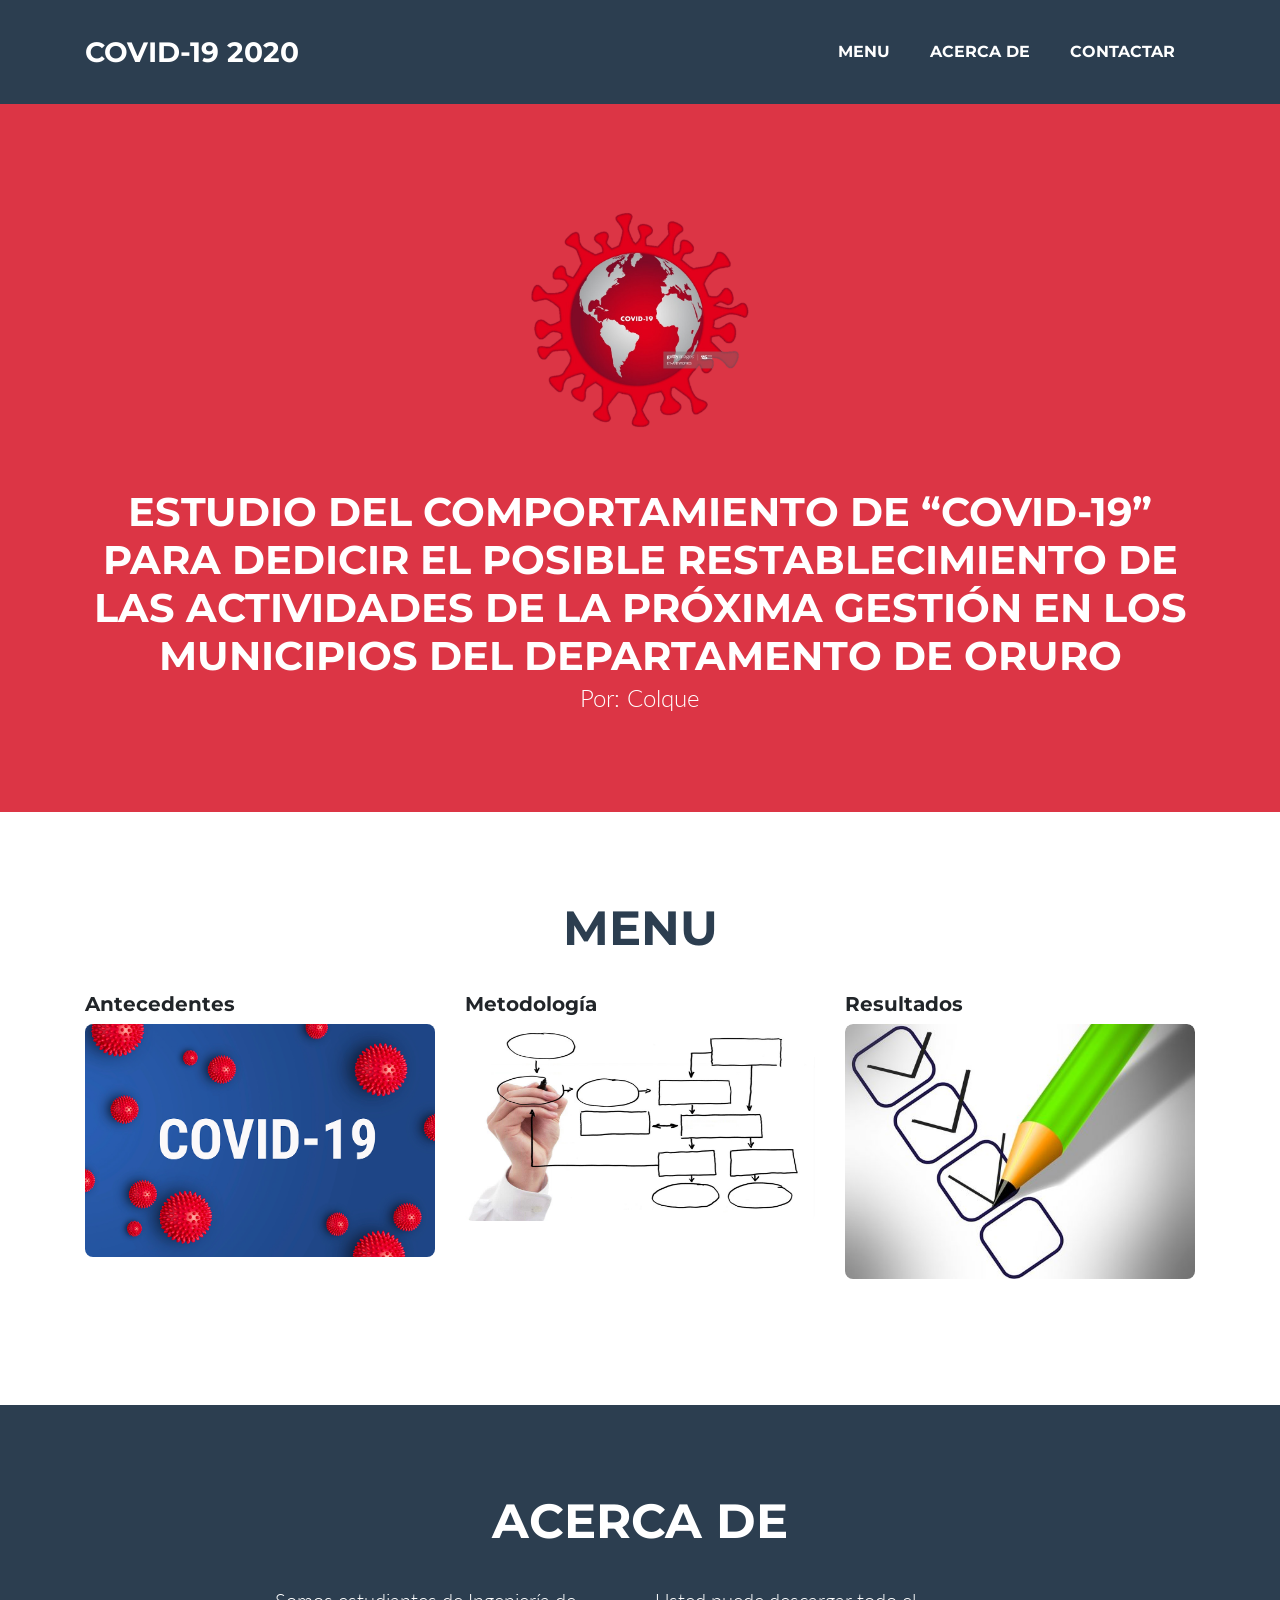
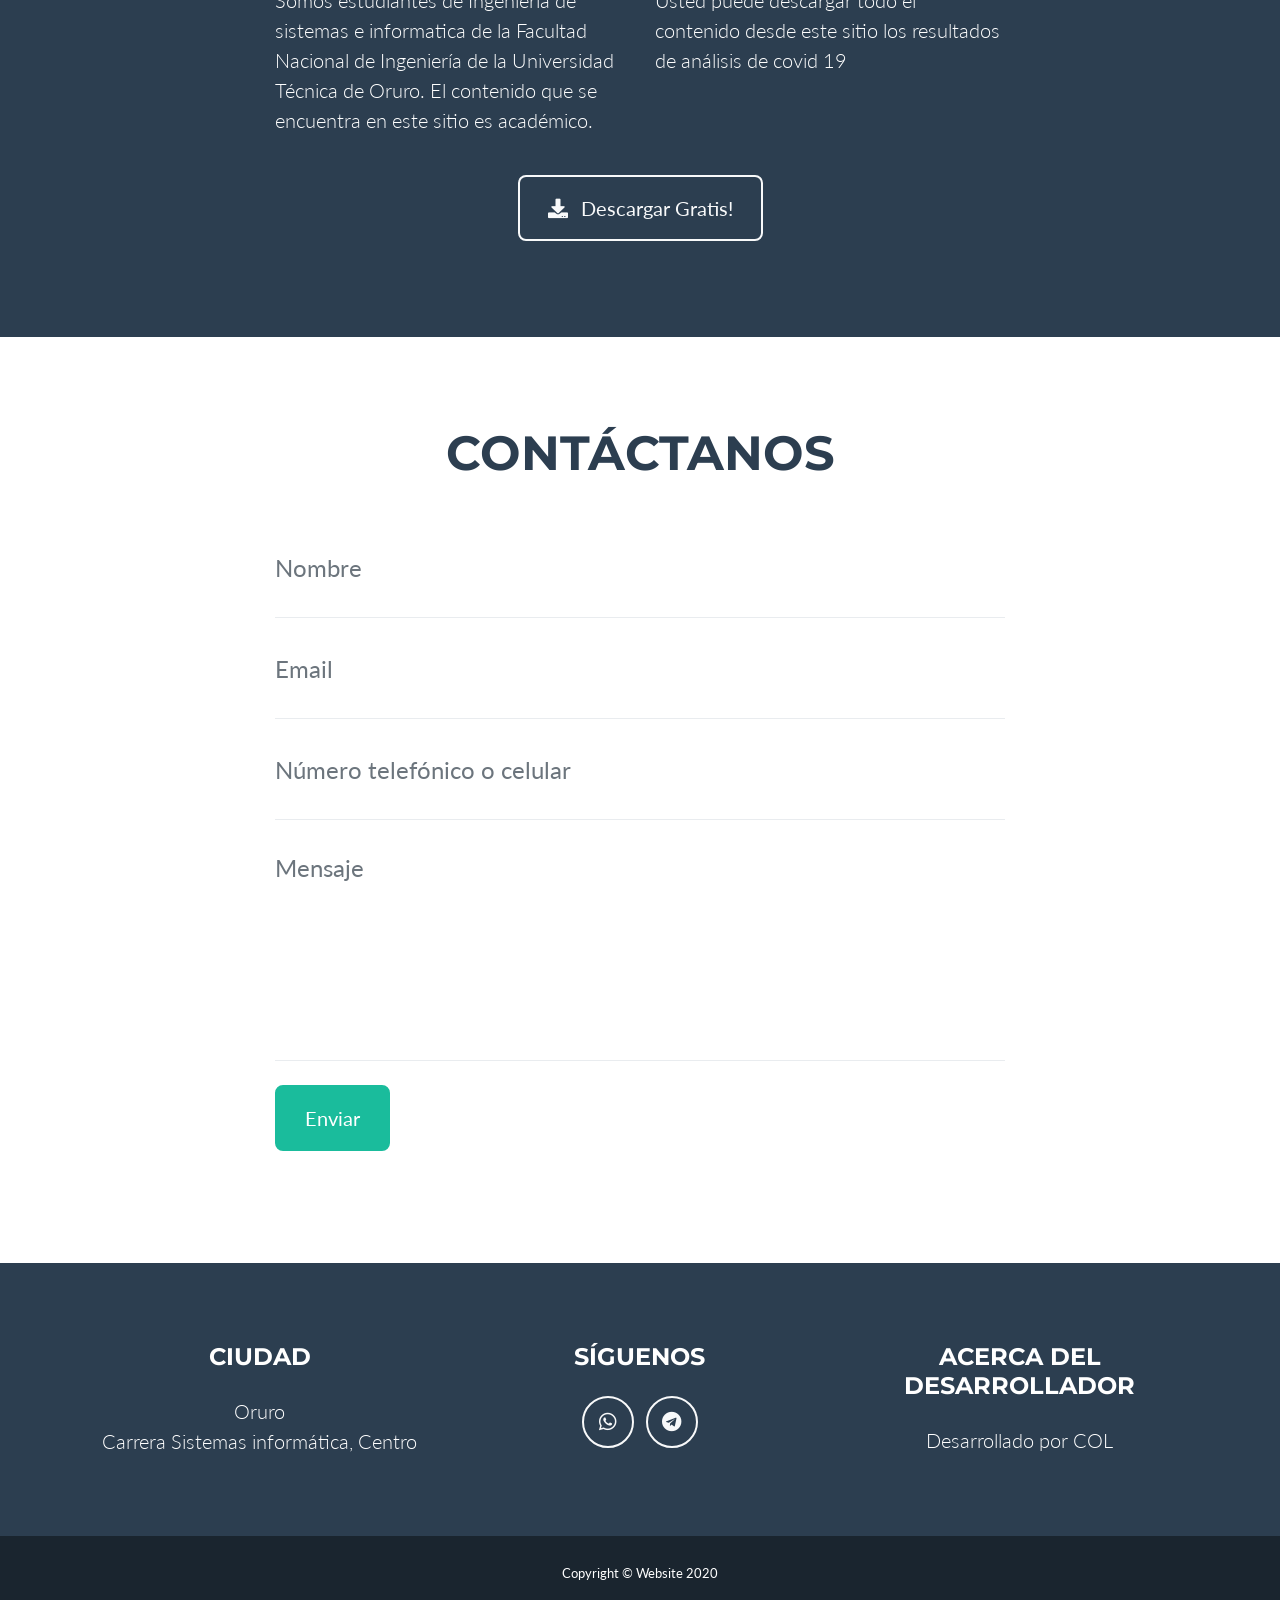
==== index.html @ bb44a1b5 "Mi pro" ====
<!DOCTYPE html>
<html lang="es">

<head>

  <meta charset="utf-8">
  <meta name="viewport" content="width=device-width, initial-scale=1, shrink-to-fit=no">
  <meta name="description" content="">
  <meta name="author" content="">

  <title>Analisis COVID-19</title>

  <!-- Custom fonts for this theme -->
  <link href="vendor/fontawesome-free/css/all.min.css" rel="stylesheet" type="text/css">
  <link href="https://fonts.googleapis.com/css?family=Montserrat:400,700" rel="stylesheet" type="text/css">
  <link href="https://fonts.googleapis.com/css?family=Lato:400,700,400italic,700italic" rel="stylesheet" type="text/css">

  <!-- Theme CSS -->
  <link href="css/freelancer.min.css" rel="stylesheet">

</head>

<body id="page-top">

  <!-- Navigation -->
  <nav class="navbar navbar-expand-lg bg-secondary text-uppercase fixed-top" id="mainNav">
    <div class="container">
      <a class="navbar-brand js-scroll-trigger" href="#page-top">Covid-19 2020</a>
      <button class="navbar-toggler navbar-toggler-right text-uppercase font-weight-bold bg-primary text-white rounded" type="button" data-toggle="collapse" data-target="#navbarResponsive" aria-controls="navbarResponsive" aria-expanded="false" aria-label="Toggle navigation">
        Menu
        <i class="fas fa-bars"></i>
      </button>
      <div class="collapse navbar-collapse" id="navbarResponsive">
        <ul class="navbar-nav ml-auto">
          <li class="nav-item mx-0 mx-lg-1">
            <a class="nav-link py-3 px-0 px-lg-3 rounded js-scroll-trigger" href="#portfolio">Menu</a>
          </li>
          <li class="nav-item mx-0 mx-lg-1">
            <a class="nav-link py-3 px-0 px-lg-3 rounded js-scroll-trigger" href="#about">Acerca de</a>
          </li>
          <li class="nav-item mx-0 mx-lg-1">
            <a class="nav-link py-3 px-0 px-lg-3 rounded js-scroll-trigger" href="#contact">Contactar</a>
          </li>
        </ul>
      </div>
    </div>
  </nav>

  <!-- Masthead -->
  <header class="masthead bg-danger text-white text-center">
    <div class="container d-flex align-items-center flex-column">

      <!-- Masthead Avatar Image -->
      <img class="masthead-avatar mb-5" src="img/covid.png" alt="">

      <!-- Masthead Heading -->
      <h1 class=" text-uppercase mb-0">ESTUDIO DEL COMPORTAMIENTO DE “COVID-19” PARA DEDICIR EL POSIBLE RESTABLECIMIENTO DE LAS ACTIVIDADES DE LA PRÓXIMA GESTIÓN EN LOS MUNICIPIOS DEL DEPARTAMENTO DE ORURO</h1>

      <!-- Icon Divider
      <div class="divider-custom divider-light">
        <div class="divider-custom-line"></div>
        <div class="divider-custom-icon">
          <i class="fas fa-star"></i>
        </div>
        <div class="divider-custom-line"></div>
      </div> -->

      <!-- Masthead Subheading -->
      <p class="masthead-subheading font-weight-light mb-0">Por: Colque</p>

    </div>
  </header>

  <!-- Portfolio Section -->
  <section class="page-section portfolio" id="portfolio">
    <div class="container">

      <!-- Portfolio Section Heading -->
      <h5 class="page-section-heading text-center text-uppercase text-secondary mb-0">Menu</h5>

      <!-- Icon Divider -->
      <div class="divider-custom">

      </div>

      <!-- Portfolio Grid Items -->
      <div class="row">

        <!-- Portfolio Item 1 -->
        <div class="col-md-6 col-lg-4"><h5>Antecedentes</h5>
          <a class="portfolio-item mx-auto" href="antecedentes.html">
            <div class="portfolio-item-caption d-flex align-items-center justify-content-center h-100 w-100">
              <div class="portfolio-item-caption-content text-center text-white">
                <i class="fas fa-unlock-alt fa-3x"></i>
              </div>
            </div>
            <img class="img-fluid" src="img/covidmenu.jpg" alt="">

          </a>
        </div>

        <!-- Portfolio Item 2 -->
        <div class="col-md-6 col-lg-4"><h5>Metodología</h5>
          <a class="portfolio-item mx-auto" href="metodologia.html">
            <div class="portfolio-item-caption d-flex align-items-center justify-content-center h-100 w-100">
              <div class="portfolio-item-caption-content text-center text-white">
                <i class="fas fa-unlock-alt fa-3x"></i>
              </div>
            </div>
            <img class="img-fluid" src="img/metomenu.jpg" alt="">
          </a>
        </div>

        <!-- Portfolio Item 3 -->
        <div class="col-md-6 col-lg-4"><h5>Resultados</h5>
          <a class="portfolio-item mx-auto" href="resultados.html">
            <div class="portfolio-item mx-auto" data-toggle="modal" data-target="#portfolioModal3">
              <div class="portfolio-item-caption d-flex align-items-center justify-content-center h-100 w-100">
                <div class="portfolio-item-caption-content text-center text-white">
                  <i class="fas fa-unlock-alt fa-3x"></i>
                </div>
              </div>
              <img class="img-fluid" src="img/resulmenu.jpg" alt="">
            </div>
          </a>
        </div>

        

      </div>
      <!-- /.row -->

    </div>
  </section>

  <!-- About Section -->
  <section class="page-section bg-secondary text-white mb-0" id="about">
    <div class="container">

      <!-- About Section Heading -->
      <h2 class="page-section-heading text-center text-uppercase text-white">Acerca de</h2>

      <!-- Icon Divider -->
      <div class="divider-custom divider-light">

      </div>

      <!-- About Section Content -->
      <div class="row">
        <div class="col-lg-4 ml-auto">
          <p class="lead">Somos estudiantes de Ingeniería de sistemas e informatica de la Facultad Nacional de Ingeniería de la Universidad Técnica de Oruro. El contenido que se encuentra en este sitio es académico.</p>
        </div>
        <div class="col-lg-4 mr-auto">
          <p class="lead">Usted puede descargar todo el contenido desde este sitio los resultados de análisis de covid 19</p>
        </div>
      </div>

      <!-- About Section Button -->
      <div class="text-center mt-4">
        <a class="btn btn-xl btn-outline-light" href="docs/doc.pdf">
          <i class="fas fa-download mr-2"></i>
          Descargar Gratis!
        </a>
      </div>

    </div>
  </section>

  <!-- Contact Section -->
  <section class="page-section" id="contact">
    <div class="container">

      <!-- Contact Section Heading -->
      <h2 class="page-section-heading text-center text-uppercase text-secondary mb-0">Contáctanos</h2>

      <!-- Icon Divider -->
      <div class="divider-custom">

      </div>

      <!-- Contact Section Form -->
      <div class="row">
        <div class="col-lg-8 mx-auto">
          <!-- To configure the contact form email address, go to mail/contact_me.php and update the email address in the PHP file on line 19. -->
          <form name="sentMessage" id="contactForm" novalidate="novalidate">
            <div class="control-group">
              <div class="form-group floating-label-form-group controls mb-0 pb-2">
                <label>Nombre</label>
                <input class="form-control" id="name" type="text" placeholder="Nombre" required="required" data-validation-required-message="Please enter your name.">
                <p class="help-block text-danger"></p>
              </div>
            </div>
            <div class="control-group">
              <div class="form-group floating-label-form-group controls mb-0 pb-2">
                <label>Email </label>
                <input class="form-control" id="email" type="email" placeholder="Email" required="required" data-validation-required-message="Please enter your email address.">
                <p class="help-block text-danger"></p>
              </div>
            </div>
            <div class="control-group">
              <div class="form-group floating-label-form-group controls mb-0 pb-2">
                <label>Número telefónico o celular</label>
                <input class="form-control" id="phone" type="tel" placeholder="Número telefónico o celular" required="required" data-validation-required-message="Please enter your phone number.">
                <p class="help-block text-danger"></p>
              </div>
            </div>
            <div class="control-group">
              <div class="form-group floating-label-form-group controls mb-0 pb-2">
                <label>Mensaje</label>
                <textarea class="form-control" id="message" rows="5" placeholder="Mensaje" required="required" data-validation-required-message="Please enter a message."></textarea>
                <p class="help-block text-danger"></p>
              </div>
            </div>
            <br>
            <div id="success"></div>
            <div class="form-group">
              <button type="submit" class="btn btn-primary btn-xl" id="sendMessageButton">Enviar</button>
            </div>
          </form>
        </div>
      </div>

    </div>
  </section>

  <!-- Footer -->
  <footer class="footer text-center">
    <div class="container">
      <div class="row">

        <!-- Footer Location -->
        <div class="col-lg-4 mb-5 mb-lg-0">
          <h4 class="text-uppercase mb-4">Ciudad</h4>
          <p class="lead mb-0">Oruro
            <br>Carrera Sistemas informática, Centro</p>
        </div>

        <!-- Footer Social Icons -->
        <div class="col-lg-4 mb-5 mb-lg-0">
          <h4 class="text-uppercase mb-4">Síguenos</h4>
          <a class="btn btn-outline-light btn-social mx-1" href="">
            <i class="fab fa-fw fa-whatsapp"></i>
          </a>
          <a class="btn btn-outline-light btn-social mx-1" href="">
            <i class="fab fa-fw fa-telegram"></i>
          </a>
        </div>

        <!-- Footer About Text -->
        <div class="col-lg-4">
          <h4 class="text-uppercase mb-4">Acerca del desarrollador</h4>
          <p class="lead mb-0">Desarrollado por COL
        </div>

      </div>
    </div>
  </footer>

  <!-- Copyright Section -->
  <section class="copyright py-4 text-center text-white">
    <div class="container">
      <small>Copyright &copy; Website 2020</small>
    </div>
  </section>

  <!-- Scroll to Top Button (Only visible on small and extra-small screen sizes) -->
  <div class="scroll-to-top d-lg-none position-fixed ">
    <a class="js-scroll-trigger d-block text-center text-white rounded" href="#page-top">
      <i class="fa fa-chevron-up"></i>
    </a>
  </div>

  

  <!-- Bootstrap core JavaScript -->
  <script src="vendor/jquery/jquery.min.js"></script>
  <script src="vendor/bootstrap/js/bootstrap.bundle.min.js"></script>

  <!-- Plugin JavaScript -->
  <script src="vendor/jquery-easing/jquery.easing.min.js"></script>

  <!-- Contact Form JavaScript -->
  <script src="js/jqBootstrapValidation.js"></script>
  <script src="js/contact_me.js"></script>

  <!-- Custom scripts for this template -->
  <script src="js/freelancer.min.js"></script>
  <script>

  </script>
</body>

</html>
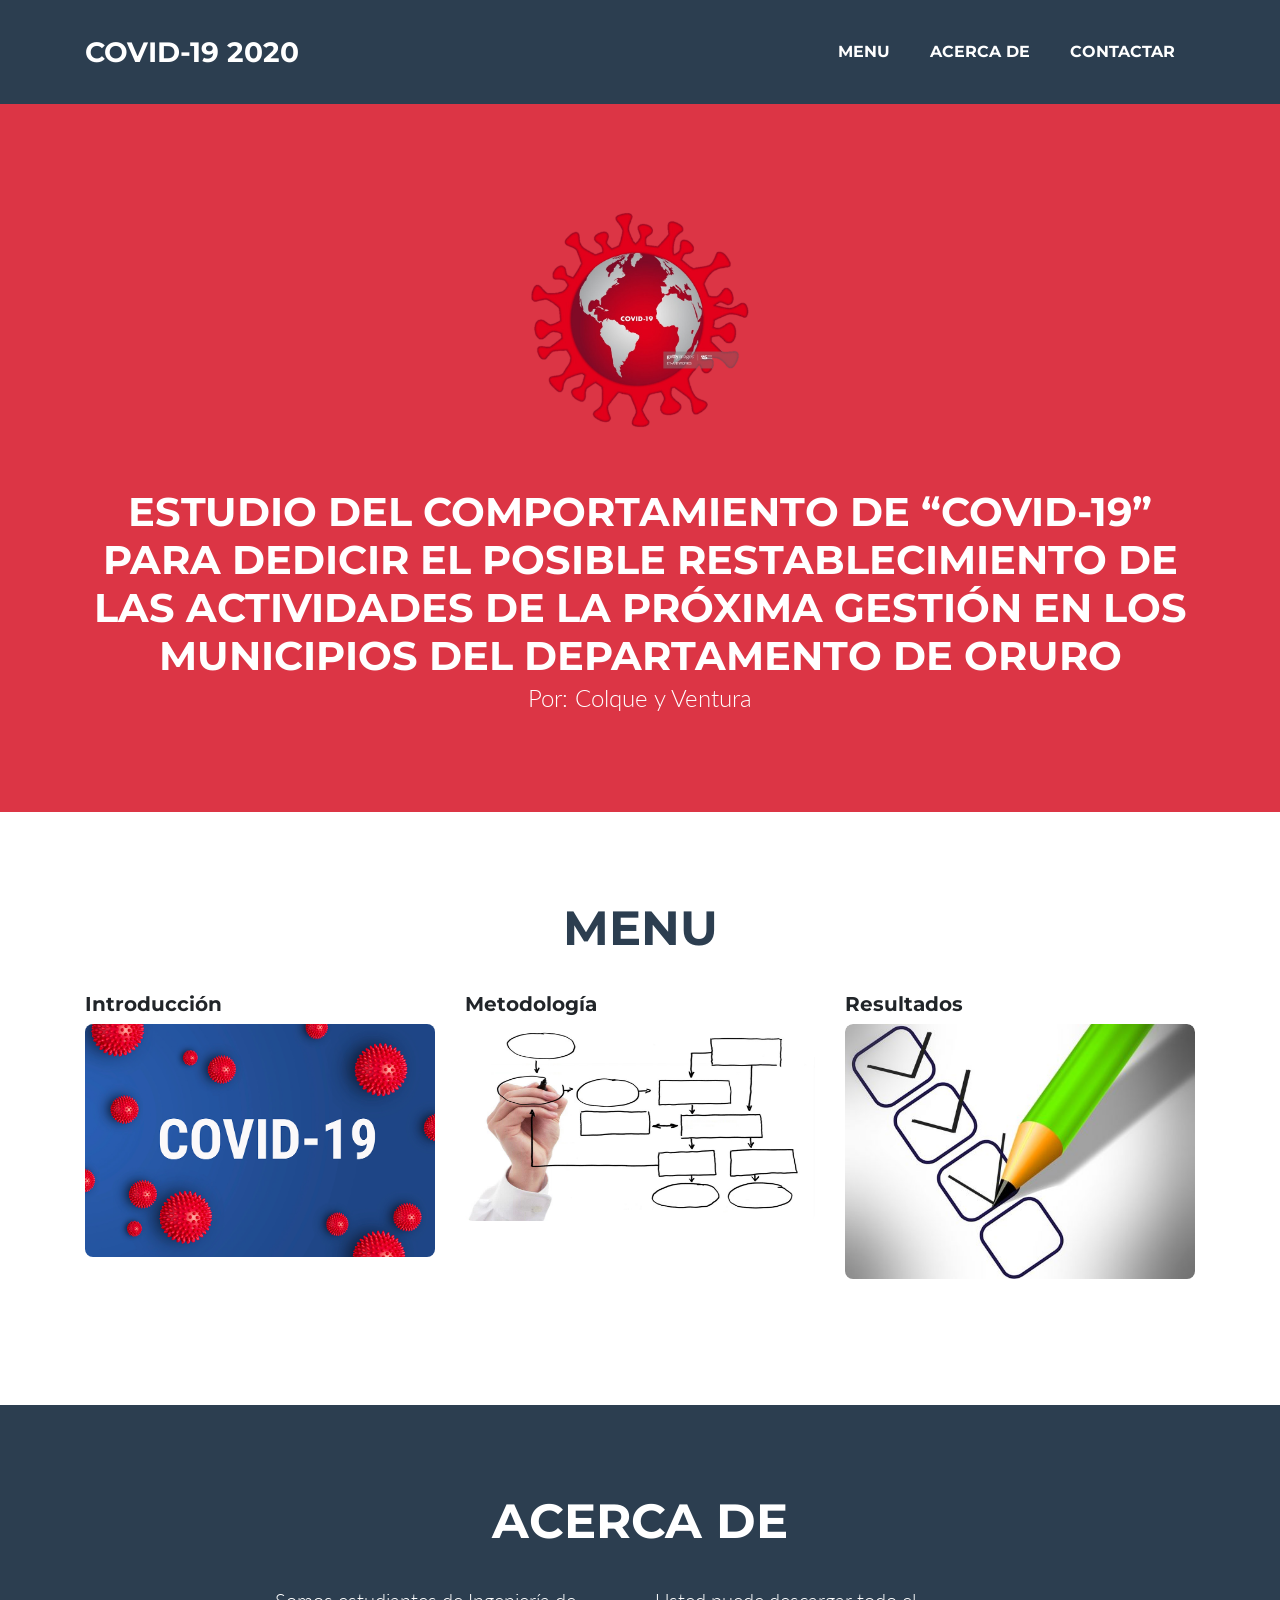
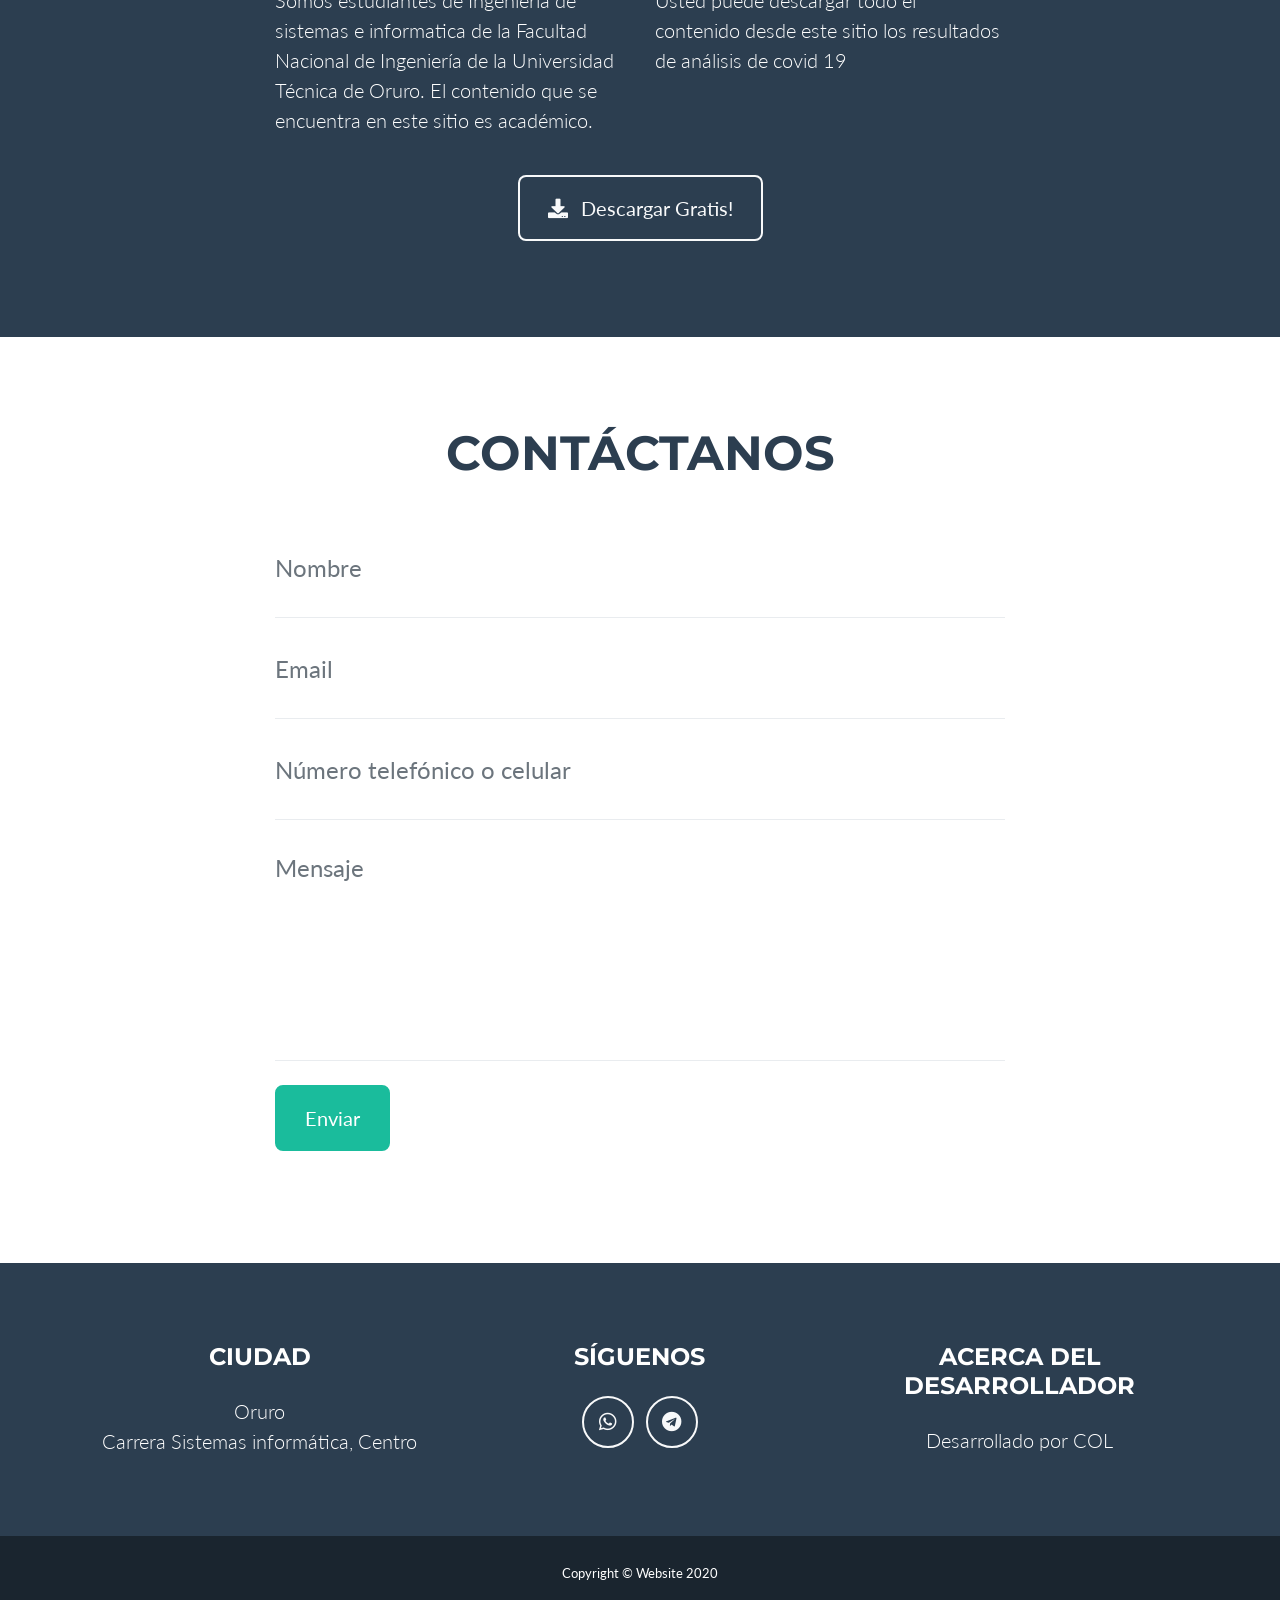
==== commit 6f666bd5: "Mi 2do com" ====
--- a/index.html
+++ b/index.html
@@ -66,7 +66,7 @@
       </div> -->
 
       <!-- Masthead Subheading -->
-      <p class="masthead-subheading font-weight-light mb-0">Por: Colque</p>
+      <p class="masthead-subheading font-weight-light mb-0">Por: Colque y Ventura</p>
 
     </div>
   </header>
@@ -87,7 +87,7 @@
       <div class="row">
 
         <!-- Portfolio Item 1 -->
-        <div class="col-md-6 col-lg-4"><h5>Antecedentes</h5>
+        <div class="col-md-6 col-lg-4"><h5>Introducción</h5>
           <a class="portfolio-item mx-auto" href="antecedentes.html">
             <div class="portfolio-item-caption d-flex align-items-center justify-content-center h-100 w-100">
               <div class="portfolio-item-caption-content text-center text-white">
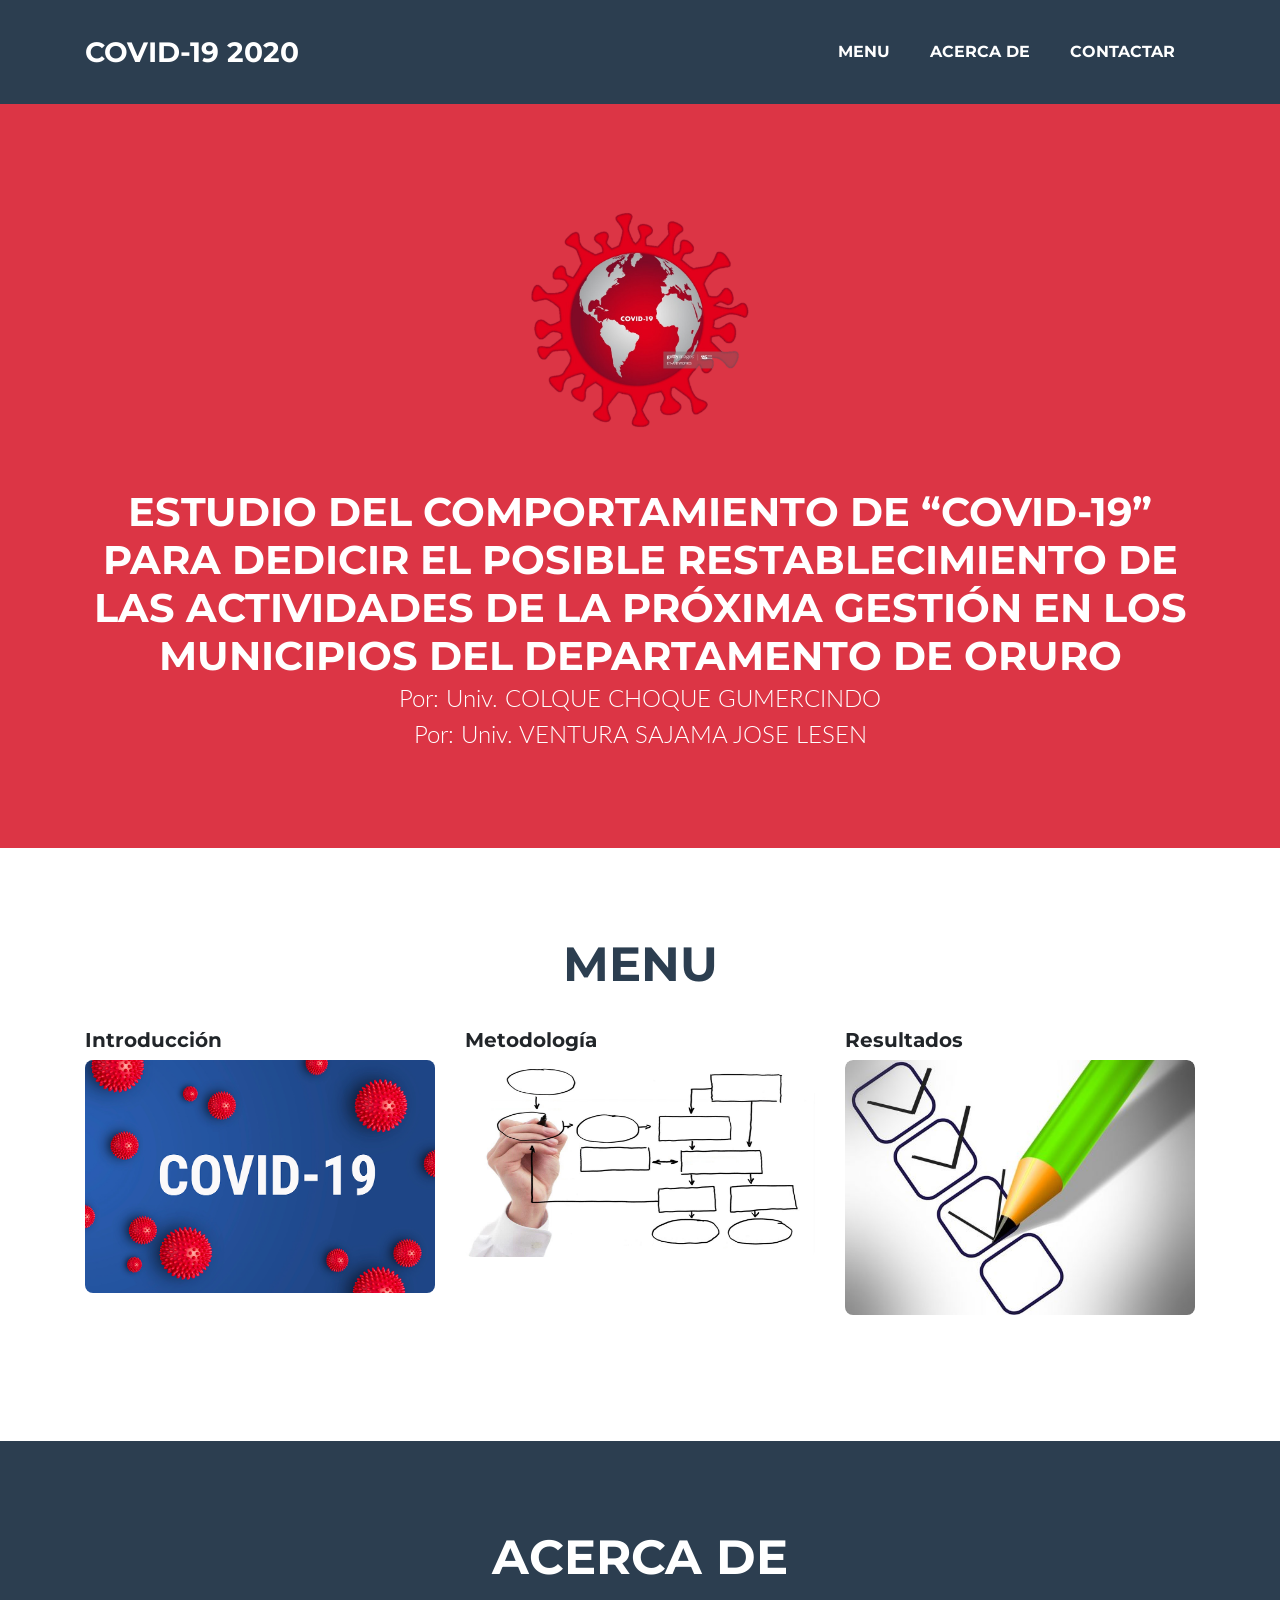
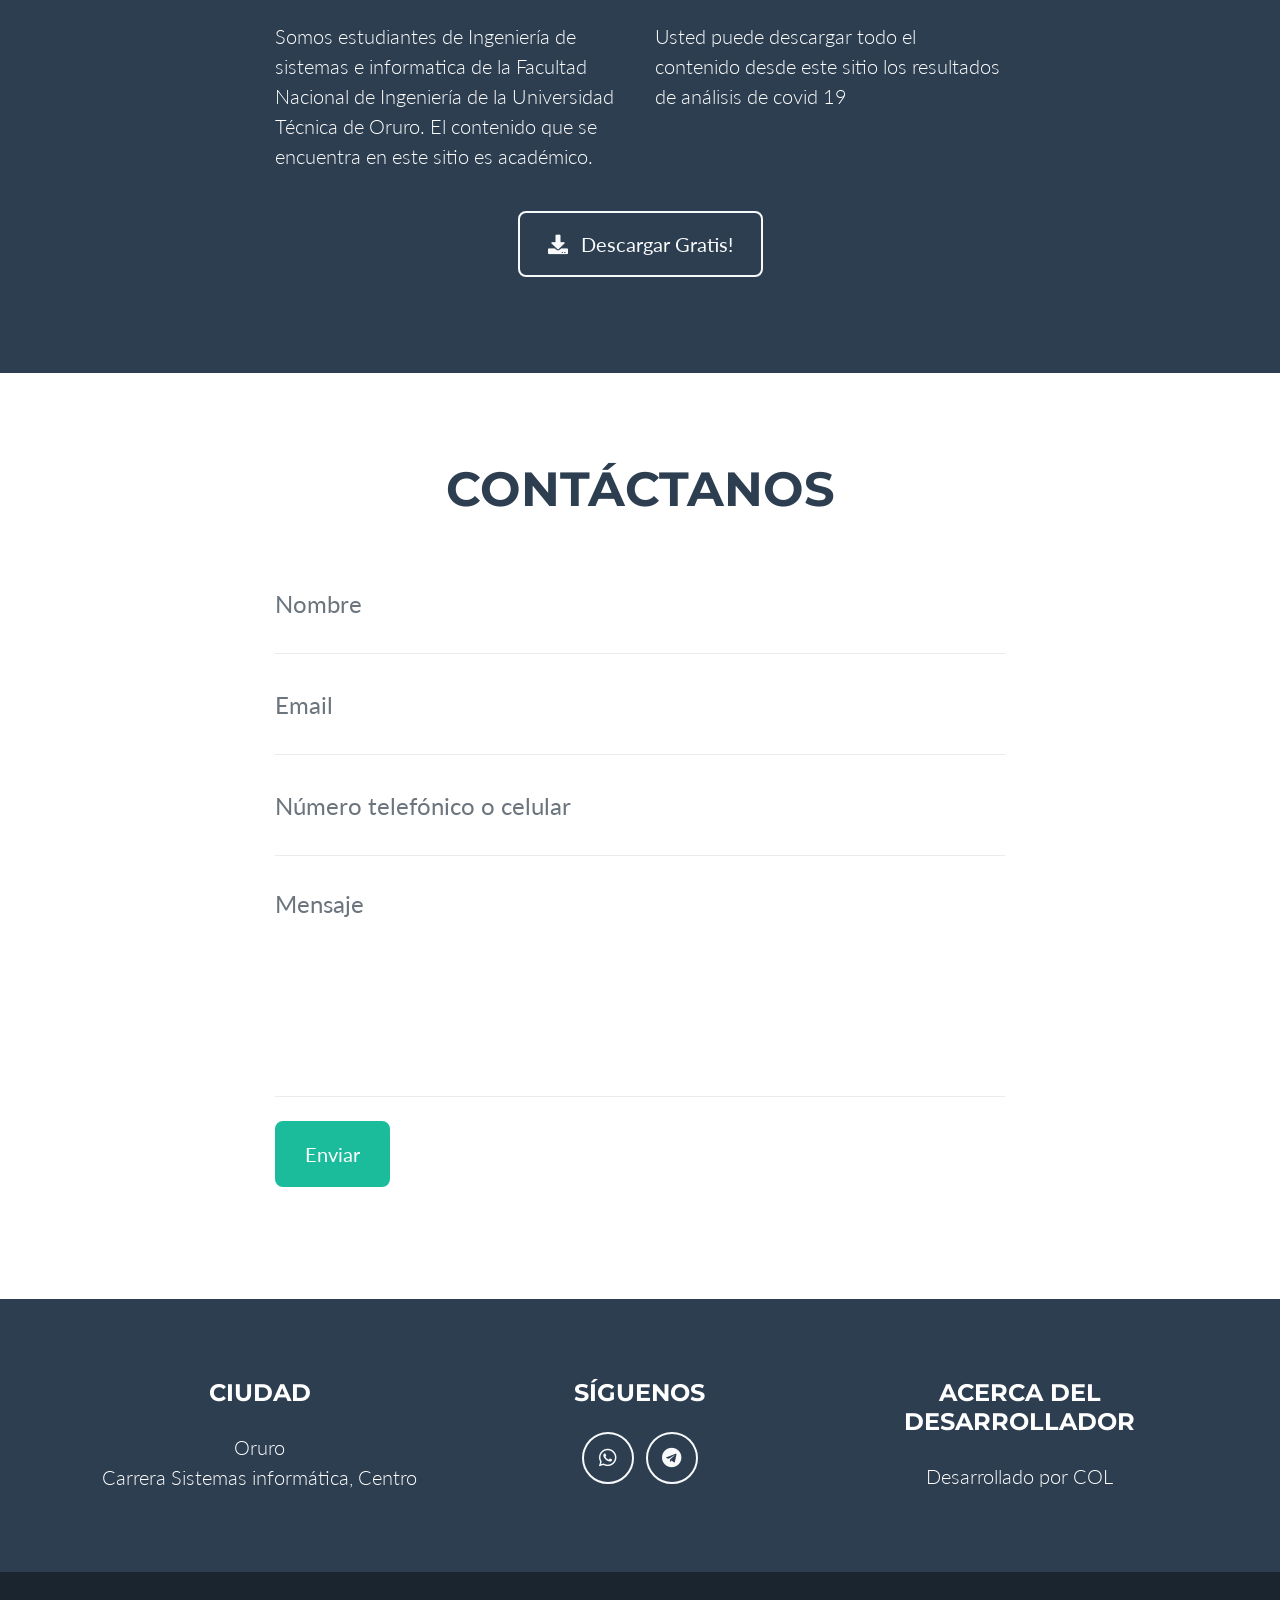
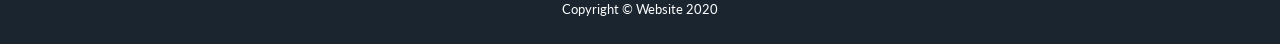
==== commit 59ff9a10: "5 com" ====
--- a/index.html
+++ b/index.html
@@ -66,8 +66,8 @@
       </div> -->
 
       <!-- Masthead Subheading -->
-      <p class="masthead-subheading font-weight-light mb-0">Por: Colque y Ventura</p>
-
+      <p class="masthead-subheading font-weight-light mb-0">Por: Univ. COLQUE CHOQUE GUMERCINDO</p>
+      <p class="masthead-subheading font-weight-light mb-0">Por: Univ. VENTURA SAJAMA JOSE LESEN</p>
     </div>
   </header>
 
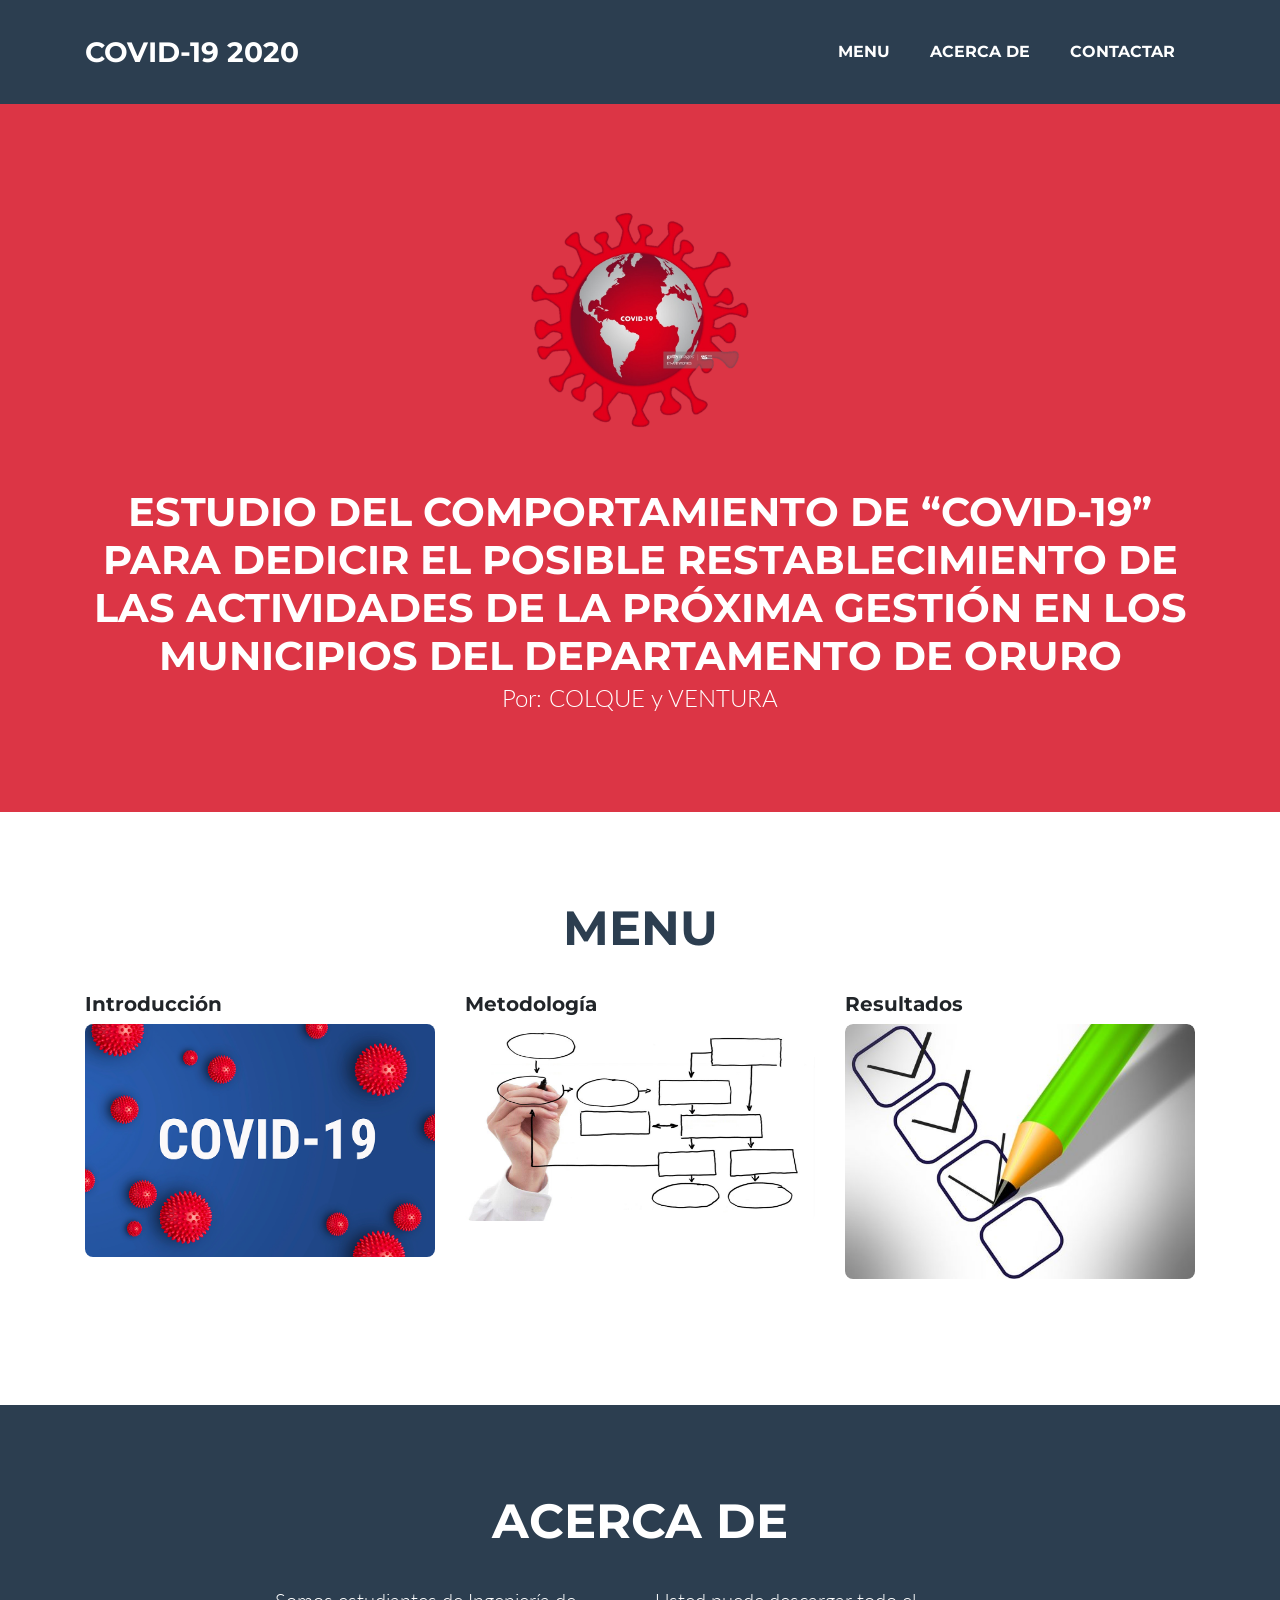
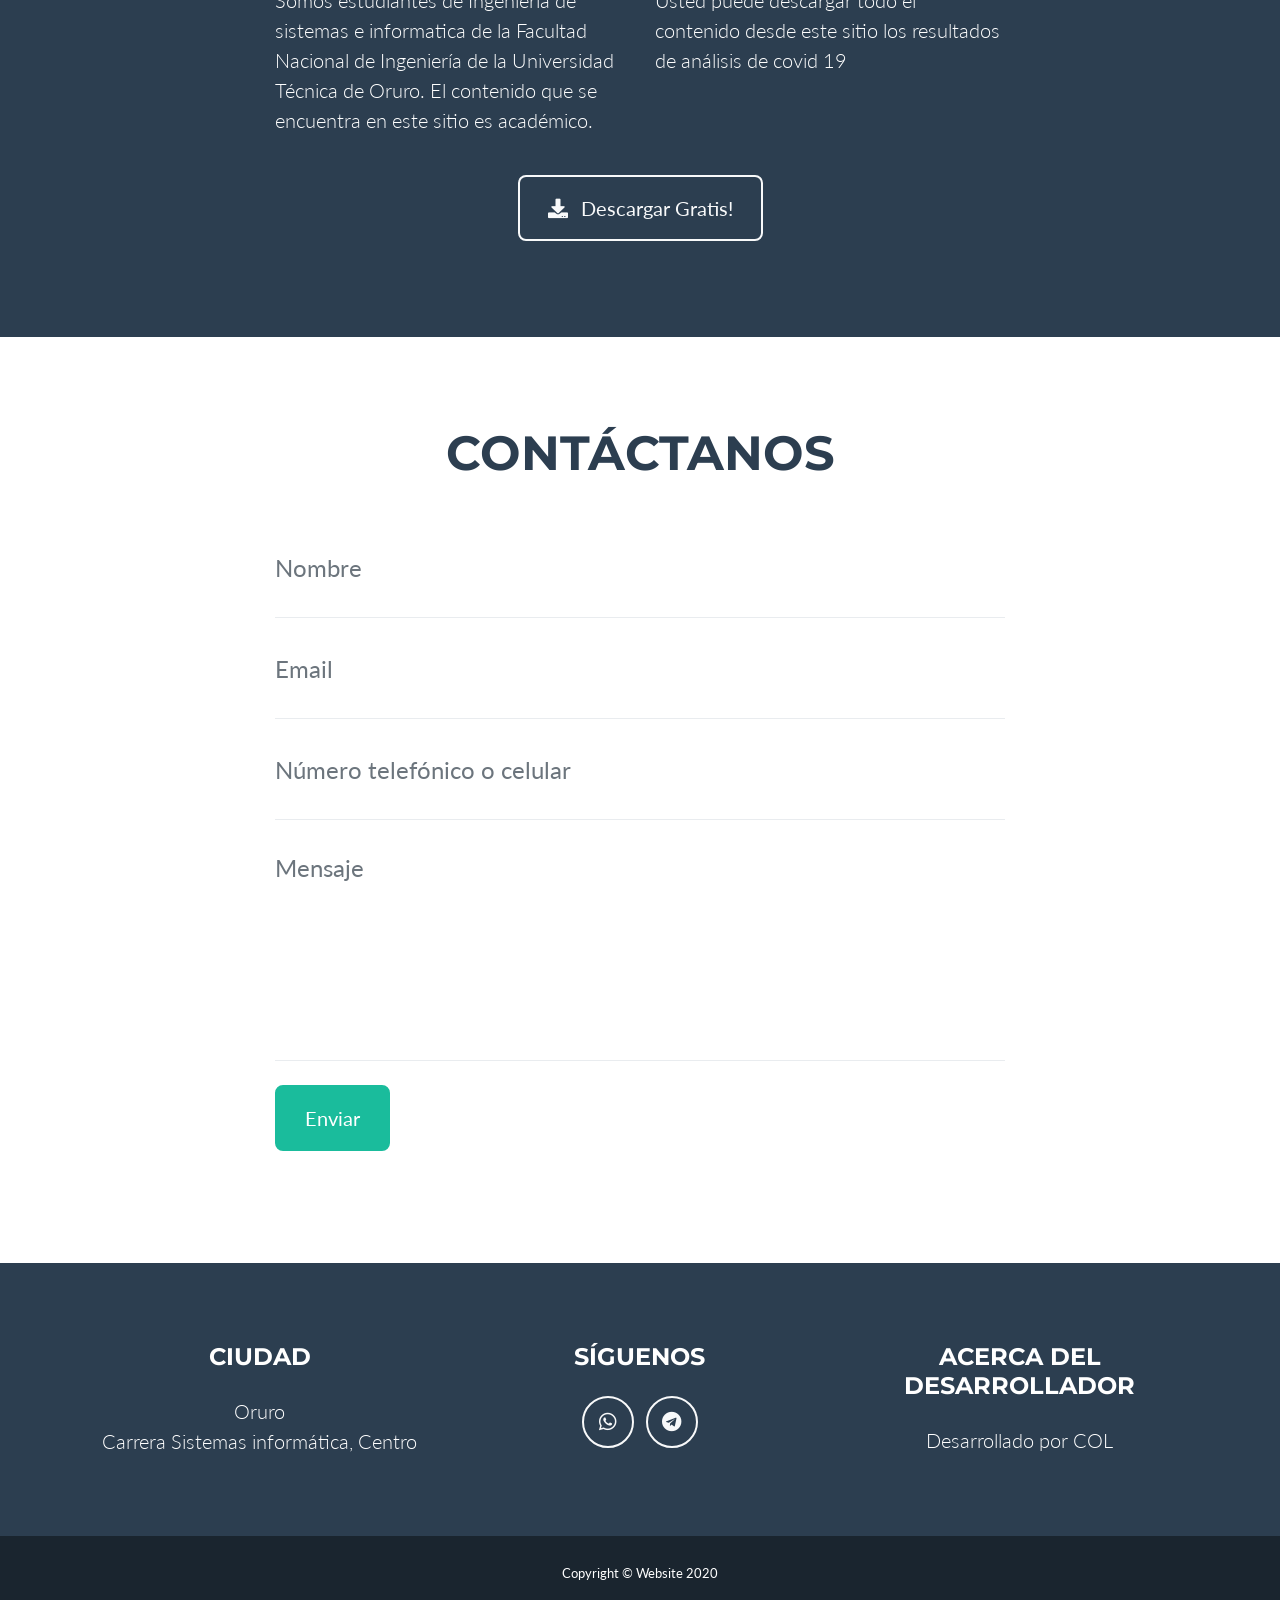
==== commit f1ddf190: "6 com" ====
--- a/index.html
+++ b/index.html
@@ -66,8 +66,7 @@
       </div> -->
 
       <!-- Masthead Subheading -->
-      <p class="masthead-subheading font-weight-light mb-0">Por: Univ. COLQUE CHOQUE GUMERCINDO</p>
-      <p class="masthead-subheading font-weight-light mb-0">Por: Univ. VENTURA SAJAMA JOSE LESEN</p>
+      <p class="masthead-subheading font-weight-light mb-0">Por: COLQUE y  VENTURA</p>
     </div>
   </header>
 
